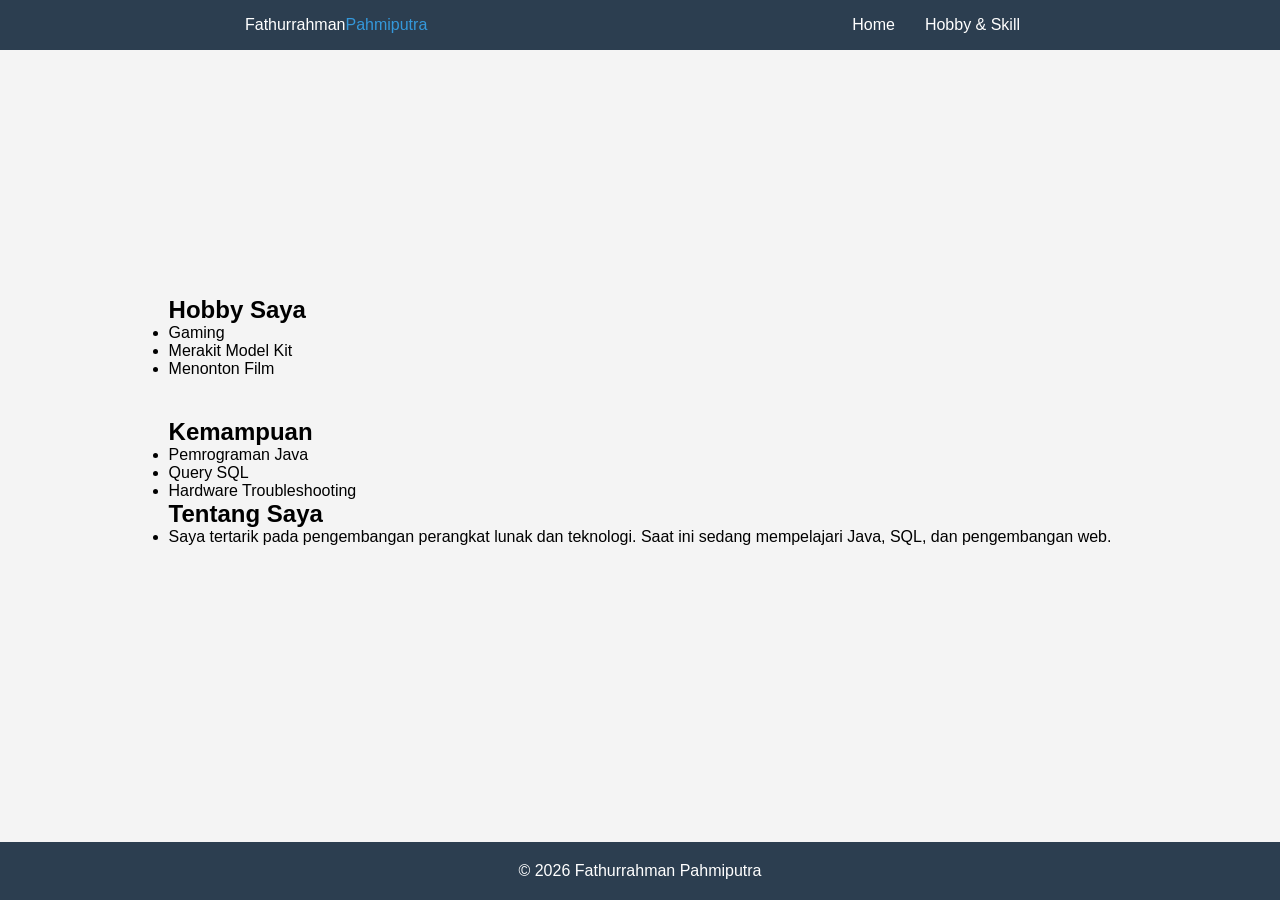
==== detail.html @ e489cb0a "Add files via upload" ====
<!DOCTYPE html>
<html lang="id">
<head>
    <meta charset="UTF-8">
    <meta name="viewport" content="width=device-width, initial-scale=1.0">
    <title>Hobby & Kemampuan</title>
    <link rel="stylesheet" href="style.css">
</head>
<body>
<header>
    <nav>
        <div class="logo">Fathurrahman<span>Pahmiputra</span></div>
        <ul>
            <li><a href="index.html">Home</a></li>
            <li><a href="detail.html">Hobby & Skill</a></li>
        </ul>
    </nav>
</header>

<section id="projects">
    <h2>Hobby Saya</h2>
    <ul>
        <li>Gaming</li>
        <li>Merakit Model Kit</li>
        <li>Menonton Film</li>
    </ul>

    <h2 style="margin-top: 40px;">Kemampuan</h2>
    <ul>
        <li>Pemrograman Java</li>
        <li>Query SQL</li>
        <li>Hardware Troubleshooting</li>
    </ul>

 
    <h2>Tentang Saya</h2>
    <ul>
    <li>Saya tertarik pada pengembangan perangkat lunak dan teknologi. Saat ini sedang mempelajari Java, SQL, dan pengembangan web.</p>
    </ul>
</section>

<footer>
    <p>&copy; 2026 Fathurrahman Pahmiputra</p>
</footer>
</body>
</html>
---- style.css ----
/* Reset Dasar */
* {
    margin: 0;
    padding: 0;
    box-sizing: border-box;
    font-family: 'Segoe UI', sans-serif;
}

/* Memaksa Footer di Bawah */
html, body {
    height: 100%;
}

body {
    display: flex;
    flex-direction: column;
    background-color: #f4f4f4;
}

main {
    flex: 1; /* Ini yang bikin footer terdorong ke bawah */
}

/* Header */
header {
    background: #2c3e50;
    color: white;
    padding: 1rem 0;
    position: fixed;
    width: 100%;
    top: 0;
    z-index: 1000;
}

nav {
    display: flex;
    justify-content: space-around;
    align-items: center;
    max-width: 1200px;
    margin: auto;
}

.logo span { color: #3498db; }
nav ul { display: flex; list-style: none; }
nav ul li a { color: white; text-decoration: none; padding: 0 15px; }

/* Hero Section (Foto Kiri, Teks Kanan) */
.hero {
    background: white;
    padding: 150px 20px 80px 20px;
    display: flex;
    justify-content: center;
}

.hero-container {
    display: flex;
    align-items: center;
    gap: 50px;
    max-width: 1000px;
    width: 100%;
}

.profile-img {
    width: 100%;
    max-width: 400px; /* Foto Gede */
    height: auto;
    border-radius: 15px;
    border: 5px solid #3498db;
    object-fit: cover;
}

.hero-text { text-align: left; }
.hero-text h1 { font-size: 2.5rem; margin-bottom: 10px; }
.hero-text h1 span { color: #3498db; }
.hero-text .npm { font-weight: bold; color: #7f8c8d; margin-bottom: 15px; }

/* Tabel & Section */
section {
    padding: 60px 20px;
    max-width: 1000px;
    margin: auto;
}

table {
    width: 100%;
    border-collapse: collapse;
    margin-top: 20px;
    background: white;
}

table th, table td {
    border: 1px solid #ddd;
    padding: 12px;
}

table th { background: #3498db; color: white; }

/* Tombol & Footer */
.btn {
    display: inline-block;
    padding: 10px 20px;
    background: #3498db;
    color: white;
    text-decoration: none;
    border-radius: 5px;
}

footer {
    text-align: center;
    padding: 20px;
    background: #2c3e50;
    color: white;
}

/* Responsif HP */
@media (max-width: 768px) {
    .hero-container { flex-direction: column; text-align: center; }
    .hero-text { text-align: center; }
}
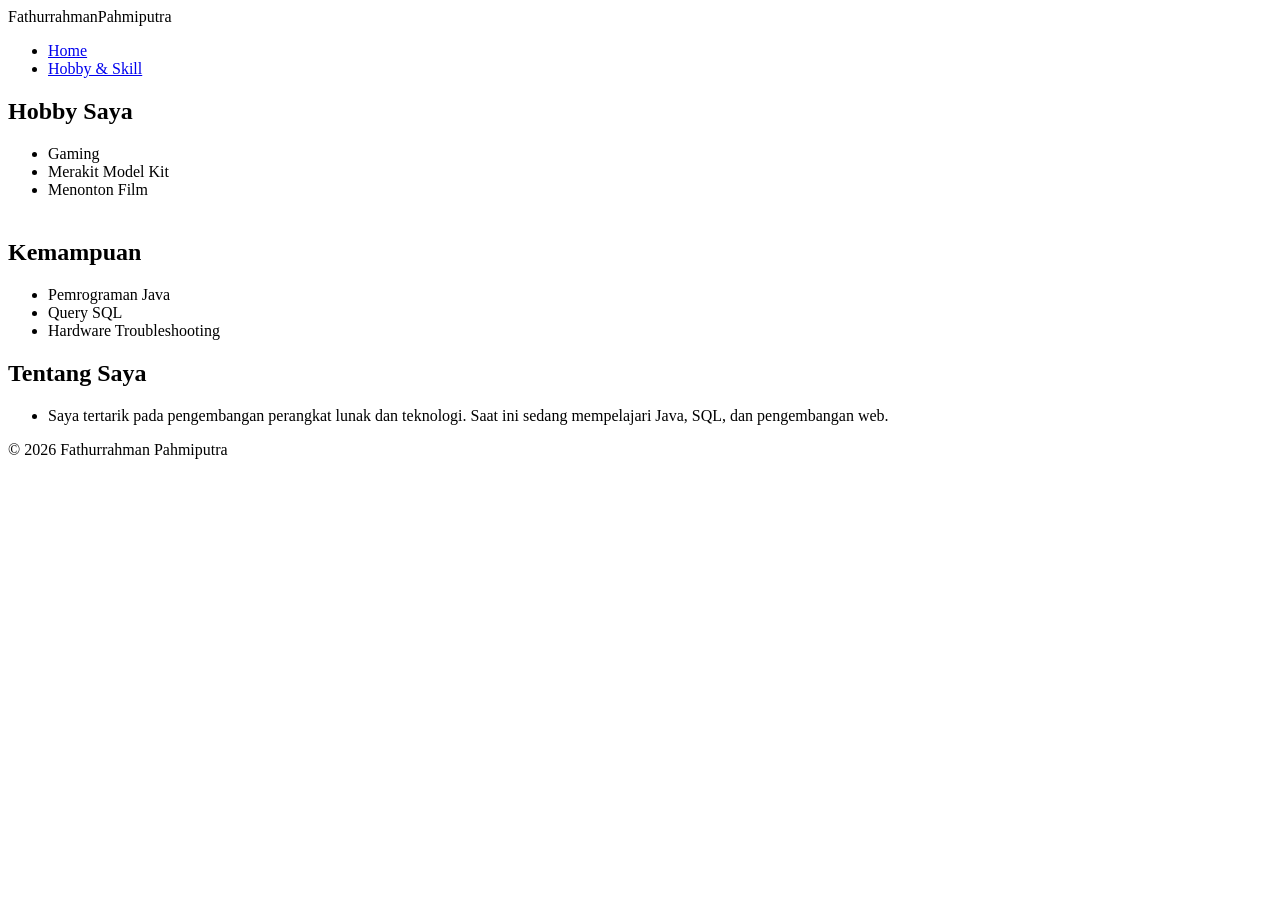
==== commit bdfd9d1e: "Fix HTML formatting and ensure proper structure" ====
--- a/detail.html
+++ b/detail.html
@@ -43,4 +43,4 @@
     <p>&copy; 2026 Fathurrahman Pahmiputra</p>
 </footer>
 </body>
-</html>+</html>
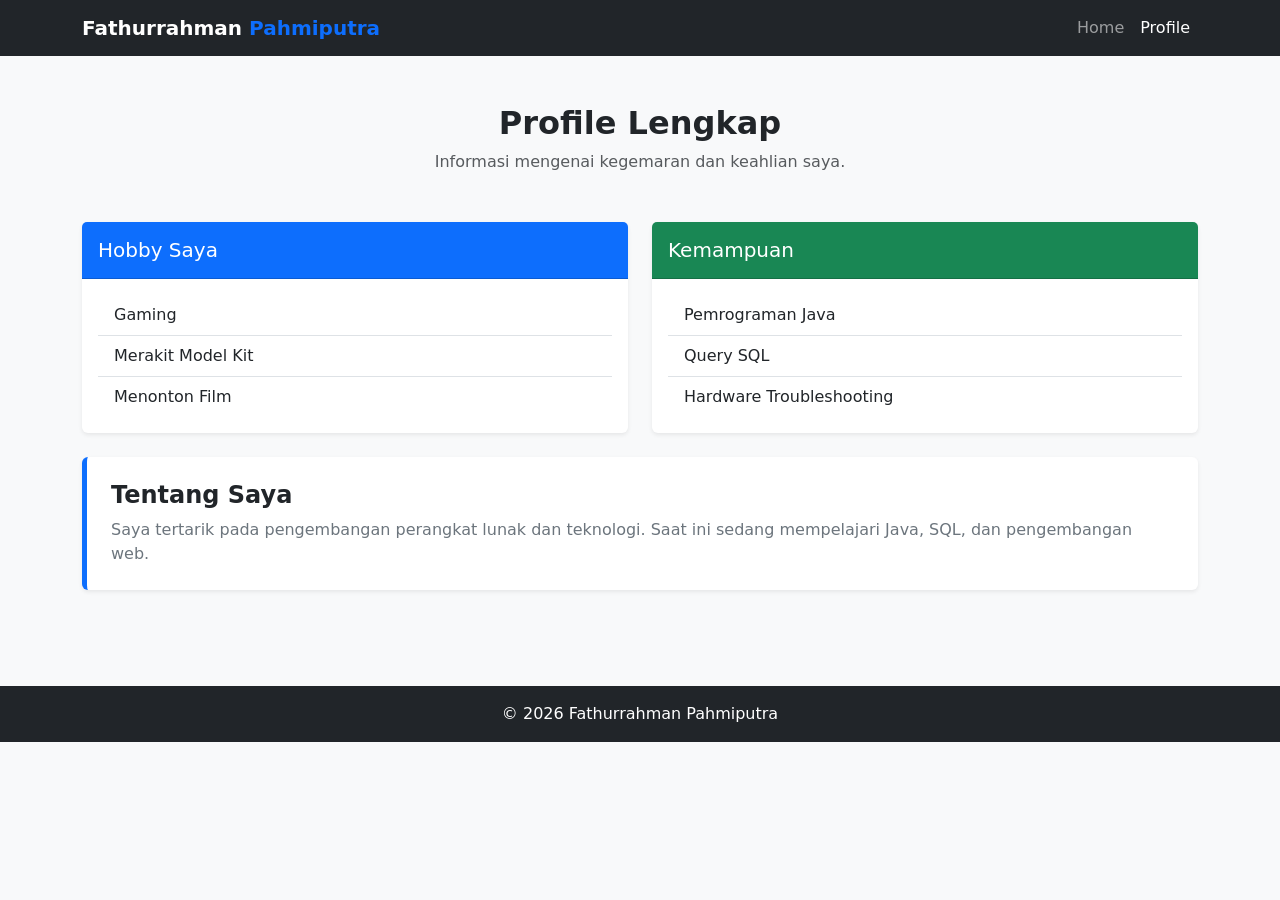
==== commit 4ab43e13: "Revamp detail.html with Bootstrap styling" ====
--- a/detail.html
+++ b/detail.html
@@ -3,44 +3,73 @@
 <head>
     <meta charset="UTF-8">
     <meta name="viewport" content="width=device-width, initial-scale=1.0">
-    <title>Hobby & Kemampuan</title>
-    <link rel="stylesheet" href="style.css">
+    <title>Profile Lengkap | Fathurrahman</title>
+    <link href="https://cdn.jsdelivr.net/npm/bootstrap@5.3.0/dist/css/bootstrap.min.css" rel="stylesheet">
 </head>
-<body>
-<header>
-    <nav>
-        <div class="logo">Fathurrahman<span>Pahmiputra</span></div>
-        <ul>
-            <li><a href="index.html">Home</a></li>
-            <li><a href="detail.html">Hobby & Skill</a></li>
-        </ul>
+<body class="bg-light">
+
+    <nav class="navbar navbar-expand-lg navbar-dark bg-dark sticky-top">
+        <div class="container">
+            <a class="navbar-brand fw-bold" href="index.html">Fathurrahman <span class="text-primary">Pahmiputra</span></a>
+            <div class="navbar-nav ms-auto">
+                <a class="nav-link" href="index.html">Home</a>
+                <a class="nav-link active" href="detail.html">Profile</a>
+            </div>
+        </div>
     </nav>
-</header>
 
-<section id="projects">
-    <h2>Hobby Saya</h2>
-    <ul>
-        <li>Gaming</li>
-        <li>Merakit Model Kit</li>
-        <li>Menonton Film</li>
-    </ul>
+    <main class="container py-5 mb-5">
+        <div class="text-center mb-5">
+            <h2 class="fw-bold">Profile Lengkap</h2>
+            <p class="text-muted">Informasi mengenai kegemaran dan keahlian saya.</p>
+        </div>
 
-    <h2 style="margin-top: 40px;">Kemampuan</h2>
-    <ul>
-        <li>Pemrograman Java</li>
-        <li>Query SQL</li>
-        <li>Hardware Troubleshooting</li>
-    </ul>
+        <div class="row g-4">
+            <div class="col-md-6">
+                <div class="card h-100 shadow-sm border-0">
+                    <div class="card-header bg-primary text-white py-3">
+                        <h5 class="mb-0">Hobby Saya</h5>
+                    </div>
+                    <div class="card-body">
+                        <ul class="list-group list-group-flush">
+                            <li class="list-group-item">Gaming</li>
+                            <li class="list-group-item">Merakit Model Kit</li>
+                            <li class="list-group-item">Menonton Film</li>
+                        </ul>
+                    </div>
+                </div>
+            </div>
 
- 
-    <h2>Tentang Saya</h2>
-    <ul>
-    <li>Saya tertarik pada pengembangan perangkat lunak dan teknologi. Saat ini sedang mempelajari Java, SQL, dan pengembangan web.</p>
-    </ul>
-</section>
+            <div class="col-md-6">
+                <div class="card h-100 shadow-sm border-0">
+                    <div class="card-header bg-success text-white py-3">
+                        <h5 class="mb-0">Kemampuan</h5>
+                    </div>
+                    <div class="card-body">
+                        <ul class="list-group list-group-flush">
+                            <li class="list-group-item">Pemrograman Java</li>
+                            <li class="list-group-item">Query SQL</li>
+                            <li class="list-group-item">Hardware Troubleshooting</li>
+                        </ul>
+                    </div>
+                </div>
+            </div>
+        </div>
 
-<footer>
-    <p>&copy; 2026 Fathurrahman Pahmiputra</p>
-</footer>
+        <div class="card mt-4 shadow-sm border-0 border-start border-primary border-5">
+            <div class="card-body p-4">
+                <h4 class="fw-bold">Tentang Saya</h4>
+                <p class="mb-0 text-secondary">
+                    Saya tertarik pada pengembangan perangkat lunak dan teknologi. Saat ini sedang mempelajari Java, SQL, dan pengembangan web.
+                </p>
+            </div>
+        </div>
+    </main>
+
+    <footer class="bg-dark text-white text-center py-3 mt-5">
+        <p class="mb-0">&copy; 2026 Fathurrahman Pahmiputra</p>
+    </footer>
+
+    <script src="https://cdn.jsdelivr.net/npm/bootstrap@5.3.0/dist/js/bootstrap.bundle.min.js"></script>
 </body>
 </html>
